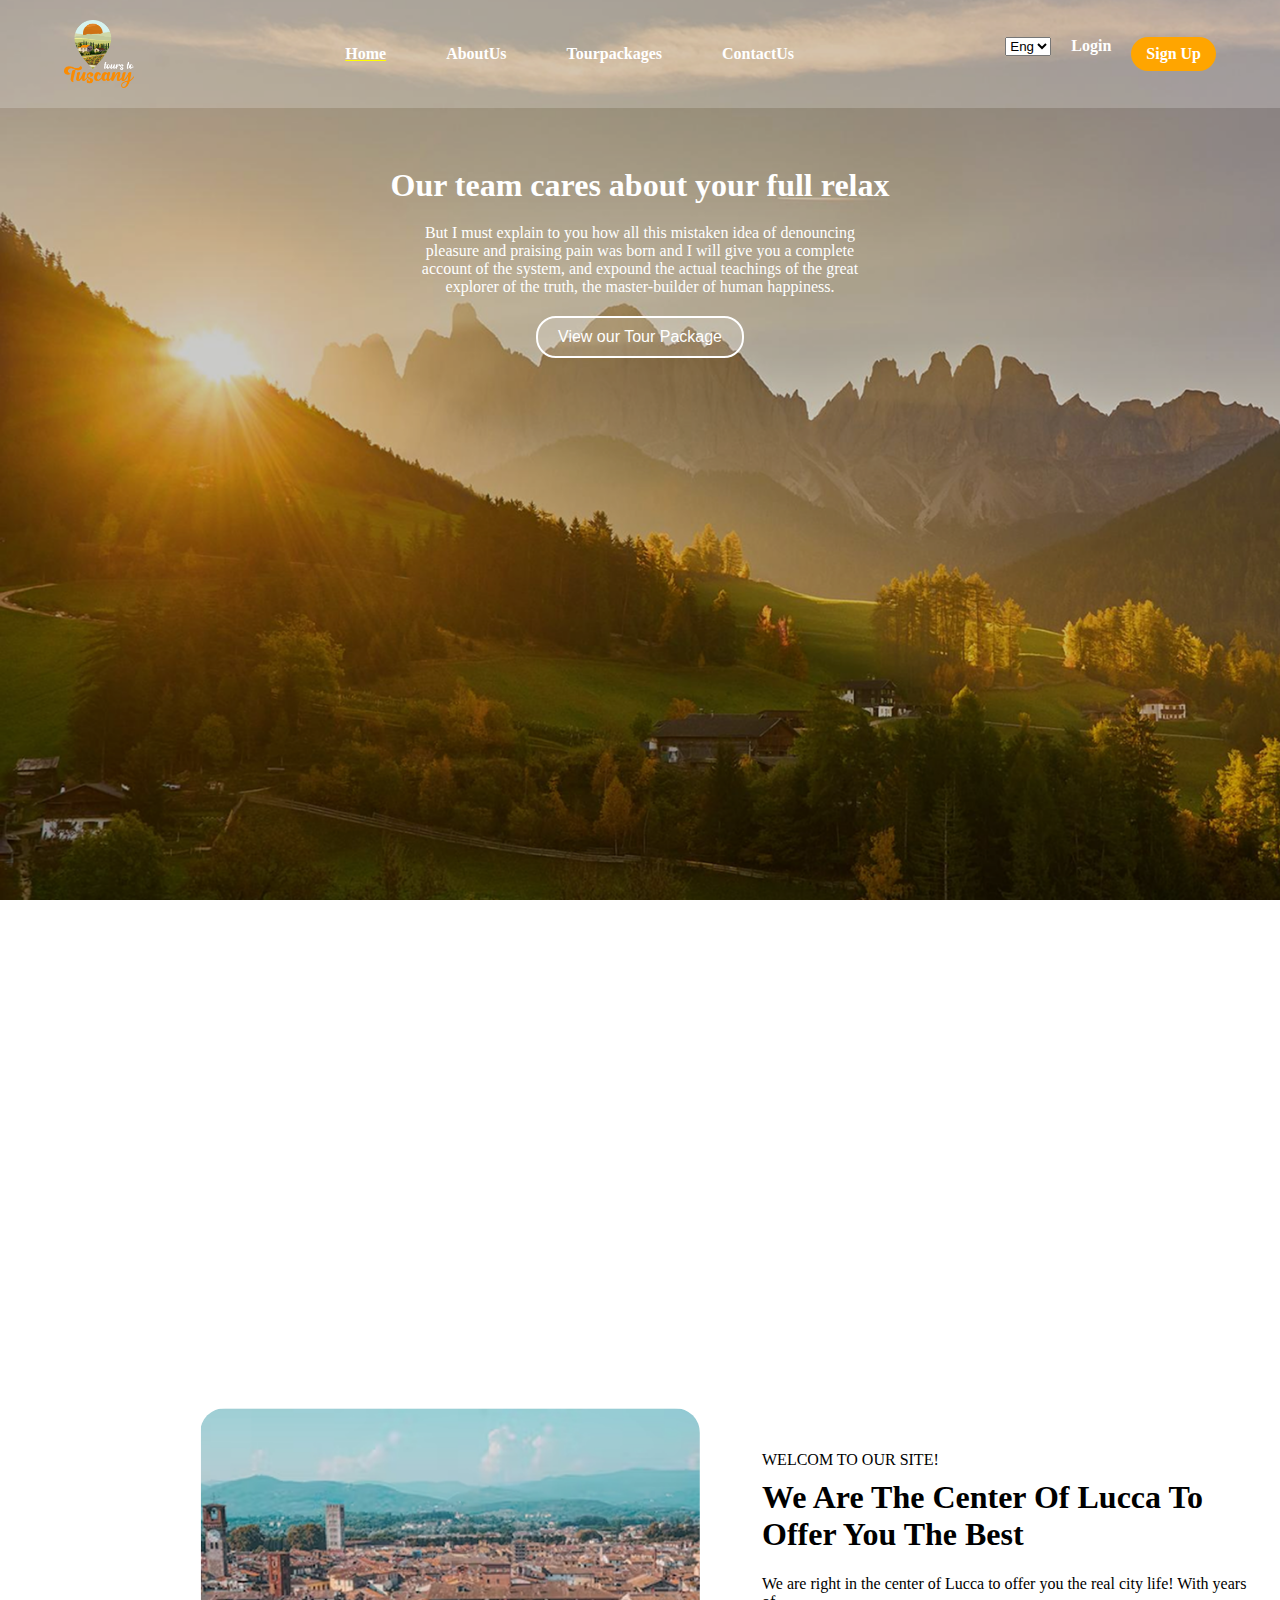
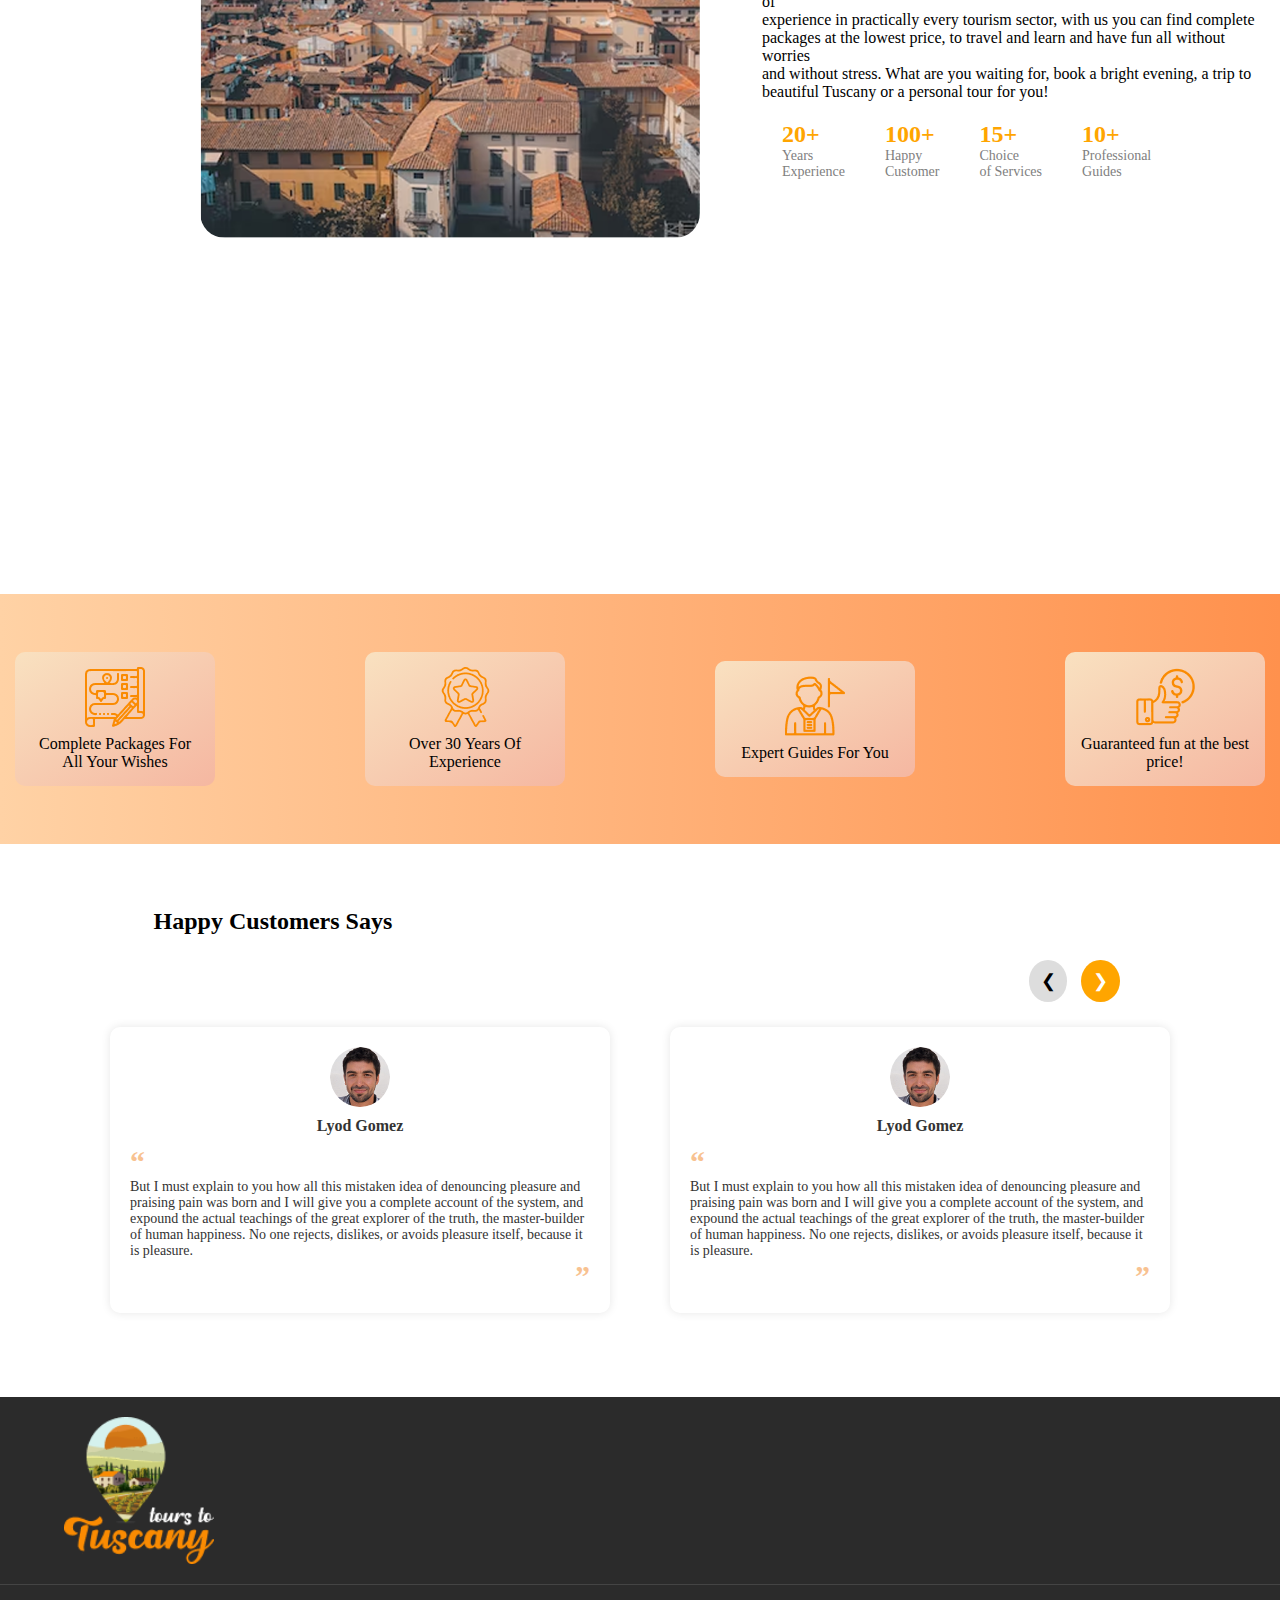
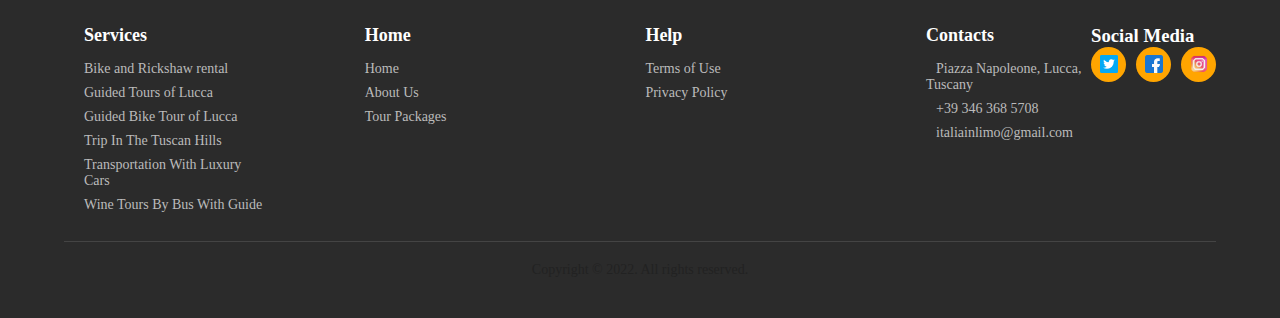
==== About.html @ a481c836 "first commit" ====
<!DOCTYPE html>
<html lang="en">
<head>
    <meta charset="UTF-8">
    <meta name="viewport" content="width=device-width, initial-scale=1.0">
    <link rel="stylesheet" href="About.css">
    <title>AboutUs</title>
</head>
<body>
    
    <!-- Header -->
    <header class="header-about">
        <nav class="home_page">
        
            <img src="image/logo.png" class="logo" alt="
            logo">
    
            <div class="home_links">
                <ul>
                    <li class="home"><a href="index.html">Home</a></li>
                    <li><a href="About.html">AboutUs</a></li>
                    <li><a href="tourPackage.html">Tourpackages</a></li>
                    <li><a href="conctactus.html">ContactUs</a></li>
                </ul>
               
            </div>
    
            <div class="nav-right">
                <div class="dropdown">
                    <a href="#"> <select>
                        <option value="Eng">Eng</option>
                        <option value="Eng">Fr</option>
                    </select></a>
                </div>
                <a href="#" class="login">Login</a>
                <a href="#" class="signup">Sign Up</a>
    
                
          </div>
        </nav>
        <div class="titre">
            <h1>Our team cares about your full relax</h1>
            <p>But I must explain to you how all this mistaken idea of denouncing <br>
               pleasure and praising pain was born and I will give you a complete <br> 
               account of the system, and expound the actual teachings of the great <br>
               explorer of the truth, the master-builder of human happiness.</p>

               <button class="btn-book">View our Tour Package</button>

        </div>
    </header>
    <!-- Fin header -->
    
    <!-- section 1 -->
    <section class="section1">
        <div class="titre">
            <h1>Our team cares about your full relax</h1>
            <p>But I must explain to you how all this mistaken idea of denouncing <br>
               pleasure and praising pain was born and I will give you a complete <br> 
               account of the system, and expound the actual teachings of the great <br>
               explorer of the truth, the master-builder of human happiness.</p>

               <button class="btn-book">View our Tour Package</button>

        </div>
    </section>
    <!-- fin section 1 -->

    <!-- section 2 -->
     <section class="section2">
        <div class="content-espace-p">
            <div>
                <img src="image/Rectangle 22.png" class="box-un-img" alt="imqge">
            </div>
            <div class="box-deux">
                <p class="p1">WELCOM TO OUR SITE!</p>
                <h1 class="p1">We Are The Center Of Lucca To Offer You The Best</h1>
                    <p>We are right in the center of Lucca to offer you the real city life! With years of <br> 
                       experience in practically every tourism sector, with us you can find complete <br>
                       packages at the lowest price, to travel and learn and have fun all without worries <br>
                       and without stress. What are you waiting for, book a bright evening, a trip to <br>
                       beautiful Tuscany or a personal tour for you!</p>
                

                    <div class="stats-container">
                        <div class="stat-box">
                            <span class="stat-number">20+</span>
                            <span class="stat-text">Years<br>Experience</span>
                        </div>
                        <div class="stat-box">
                            <span class="stat-number">100+</span>
                            <span class="stat-text">Happy<br>Customer</span>
                        </div>
                        <div class="stat-box">
                            <span class="stat-number">15+</span>
                            <span class="stat-text">Choice<br>of Services</span>
                        </div>
                        <div class="stat-box">
                            <span class="stat-number">10+</span>
                            <span class="stat-text">Professional<br>Guides</span>
                        </div>
                    </div>
            </div>
        </div>

     </section>
    <!-- fin section 2 -->

    <!-- section 3 -->
     <section class="section3">
        <div class="offer-section-p">
            <div class="offer-content">
                <h1><i><img src="image/icon_map.png" alt=""></i></h1>
                <p>Complete Packages For All Your Wishes</p>
              
            </div>
            <div class="offer-content">
                <h1><i><img src="image/icon_experience.png" alt=""></i></h1>
                <p>Over 30 Years Of Experience</p>
            </div>
            <div class="offer-content">
                <h1><i><img src="image/icon_guide.png" alt=""></i></h1>
                <p>Expert Guides For You</p>
            </div>
            <div class="offer-content">
                <h1><i><img src="image/icon_best price.png" alt=""></i></h1>
                <p>Guaranteed fun at the best price!</p>
            </div>
            
        </div>


     </section>
    <!-- fin section 3 -->

    <!--section4-->
    <section class="section4--">
        <section class="testimonials">
            <h2>Happy Customers Says</h2>
            <div class="navigation">
                <button class="nav-btn prev">❮</button>
                <button class="nav-btn next">❯</button>
            </div>
            <div class="testimonial-container">
                <div class="testimonial-card">
                    <img src="image/Ellipse 4.png" alt="">
                    <h3>Lyod Gomez</h3>
                    <p class="quote">“</p>
                    <p class="testimonial-text">
                        But I must explain to you how all this mistaken idea of denouncing pleasure and praising pain was born 
                        and I will give you a complete account of the system, and expound the actual teachings of the great explorer 
                        of the truth, the master-builder of human happiness. No one rejects, dislikes, or avoids pleasure itself, 
                        because it is pleasure.
                    </p>
                    <p class="quote end-quote">”</p>
                </div>
                <div class="testimonial-card">
                    <img src="image/Ellipse 4.png" alt="">
                    <h3>Lyod Gomez</h3>
                    <p class="quote">“</p>
                    <p class="testimonial-text">
                        But I must explain to you how all this mistaken idea of denouncing pleasure and praising pain was born 
                        and I will give you a complete account of the system, and expound the actual teachings of the great explorer 
                        of the truth, the master-builder of human happiness. No one rejects, dislikes, or avoids pleasure itself, 
                        because it is pleasure.
                    </p>
                    <p class="quote end-quote">”</p>
                </div>
            </div>
        
        </section>
        

    </section>
    <!--fin section4-->
    <!--section5-->
    <section class="section5">
        
<div class="header-container">
    <img src="image/logo.png" alt="Tuscany Logo" class="logo">
</div>
<hr class="tirer">


<!-- Footer -->
<footer class="footer">
<div class="footer-container">
    <div class="footer-content">
        <div class="footer-columns">
            <div class="footer-column">
                <h3>Services</h3>
                <ul>
                    <li>Bike and Rickshaw rental</li>
                    <li>Guided Tours of Lucca</li>
                    <li>Guided Bike Tour of Lucca</li>
                    <li>Trip In The Tuscan Hills</li>
                    <li>Transportation With Luxury Cars</li>
                    <li>Wine Tours By Bus With Guide</li>
                </ul>
            </div>
            <div class="footer-column">
                <h3>Home</h3>
                <ul>
                    <li>Home</li>
                    <li>About Us</li>
                    <li>Tour Packages</li>
                </ul>
            </div>
            <div class="footer-column">
                <h3>Help</h3>
                <ul>
                    <li>Terms of Use</li>
                    <li>Privacy Policy</li>
                </ul>
            </div>
            <div class="footer-column">
                <h3>Contacts</h3>
                <ul>
                    <li><i class="fas fa-map-marker-alt"></i> Piazza Napoleone, Lucca, Tuscany</li>
                    <li><i class="fas fa-phone"></i> +39 346 368 5708</li>
                    <li><i class="fas fa-envelope"></i> italiainlimo@gmail.com</li>
                </ul>
            </div>
        </div>
        <div class="footer-social">
            <h3 class="p">Social Media</h3>
            <div class="social-media">
                <a href="#"><img src="image/3256013.png" alt="Twitter"></a>
                <a href="#"><img src="image/733547.png" alt="Facebook"></a>
                <a href="#"><img src="image/instagram.webp" alt="Instagram"></a>
            </div>
            
        </div>
    </div>
</div>
<hr>
<div class="footer-bottom">
    <p>Copyright © 2022. All rights reserved.</p>
</div>
</footer>

    </section>
    <!--finsection5-->

</body>
</html>
---- About.css ----
*{
    margin: 0;
    padding: 0;
    text-decoration: none;
    text-transform: none;
    box-sizing: border-box;
    list-style: none;
}

body{
    font-family: Cambria, Cochin, Georgia, Times, 'Times New Roman', serif;
}

.header-about{
    height: 100vh;
    width:100vw;
    background-image: url('image/julia-solonina-Csja8O0sbOw-unsplash\ 1.png');
    background-repeat: no-repeat;
    background-size: cover;
}
.home_page{
    background-color: rgba(255, 255, 255, 0.209);
    padding: 20px 5%;
    display: flex;
    justify-content: space-between;
    align-items: center;
    width: 100%;
    box-sizing: border-box;
}

.home_page a{
    color: white;
    text-decoration: none;
    font-size: 16px;
    font-weight: 600;
}


.home_page a:hover {
    /* color: rgb(187, 66, 32); */
    text-decoration: underline;
}

.home_page .logo{
    width: 70px;
}


.home_links {
    display: flex;
    align-items: center;
    gap: 20px;
    color: orange;
   
}

.home_page .home_links ul{
    display:flex;

}

.home_page .home_links ul li{
   margin: 0 30px;

} 

.home{
    text-decoration: underline;
    text-decoration-color: yellow;
}

.dropdown {
    color: white;
    cursor: pointer;
}

.login {
    color: white;
    font-size: 16px;
}

.signup {
    background-color: orange;
    color: white;
    padding: 8px 15px;
    border-radius: 20px;
    font-weight: bold;
    text-decoration: none;
}



.nav-right{
   display:flex ;
   gap: 20px;
    
}



/*section1*/
.titre{
    height: 308px;
    display: flex;
    flex-direction: column;
    gap: 20px;
    align-items: center;
    justify-content: center;
    font-family: courguette,Narrow;
    color: #fff;
    text-align: center;
    
}
.btn-book{
    
    background-color: transparent; /* Supprime le fond */
    color: white; /* Ajustez la couleur du texte selon votre design */
    border: 2px solid #fff; /* Exemple de bordure noire */
    border-radius: 20px; /* Coins arrondis, ajustez selon vos besoins */
    padding: 10px 20px; /* Espacement interne */
    font-size: 16px; /* Taille du texte */
    cursor: pointer; /* Change le curseur au survol */
    transition: background 0.3s ease; /* Animation pour le survol */
    background-color: rgba(255, 255, 255, 0.2); /* Légère couleur de fond au survol */

}


/*section2*/

.content-espace-p{
    display: flex;
    grid-template-columns: repeat(2, 1fr);
    padding: 20px;
}
.box-un-img {
    width: 500px; /* Nouvelle largeur fixe */
    border-radius: 25px;
    /* margin-bottom: 20px; */
    position: relative;
    top: 180px;
    margin-left: 180px;
}
.box-deux{
    text-align: left;
    gap: 40px;
    align-items: center;
    width: 600px;
    margin-top: 80px;
    position: relative;
    top: 150px;
    text-align: left; 
    margin-left: 5%;

}
.p1{
    margin-top: 5px;
    margin-bottom: 10px;
    top: -12px;
    position: relative;
}

.stats-container {
    display: flex;
    justify-content: left;
    gap: 40px;
    padding: 20px;
}

.stat-box {
    text-align: left;
}

.stat-number {
    font-size: 24px;
    font-weight: bold;
    color: orange;
}

.stat-text {
    display: block;
    font-size: 14px;
    color: gray;
    
}


/*section3*/

.offer-section-p{
    display: flex;
    align-items: center;
    justify-content: space-between;
    background: linear-gradient(to right, #FFD2A5, #FF914D);
    padding: 5px;
    height: 250px;
    margin-bottom: 5%;
    margin-top: 40%;
    
    
}

.offer-content {
    background: linear-gradient(to bottom right, #f9e1c0, #f5b7a1);
    padding: 15px;
    border-radius: 10px;
    width: 200px;
    text-align: center;
    margin: 10px;
    gap: -123px;
    
   
    
   
}

/*section4*/
.testimonials h2 {
    font-size: 24px;
    font-weight: bold;
    margin-bottom: 20px;
    margin-left: 12%;
}

.testimonial-container {
    display: flex;
    justify-content: center;
    gap: 20px;
    flex-wrap: wrap;
    margin-bottom: 5%;
    
}

.testimonial-card {
    background: white;
    padding: 20px;
    border-radius: 10px;
    width: 500px;
    text-align: left;
    position: relative;
    margin: 20px;
    box-shadow: 0px 0px 10px rgba(0, 0, 0, 0.1);
}

.testimonial-card img {
    width: 60px;
    height: 60px;
    border-radius: 50%;
    display: block;
    margin: 0 auto 10px;
}

.testimonial-card h3 {
    text-align: center;
    margin-bottom: 10px;
    font-size: 16px;
    font-weight: bold;
    color: #333; /* Assurez-vous qu'il soit bien visible */
}


.testimonial-text {
    font-size: 14px;
    color: #333;
}

.quote {
    font-size: 30px;
    color: #f8c291;
    font-weight: bold;
}

.end-quote {
    text-align: right;
    display: block;
}

.navigation {
    margin-top: 20px;
    margin-left: 80%;
}

.nav-btn {
    background: #ffa500;
    border: none;
    padding: 10px;
    border-radius: 50%;
    cursor: pointer;
    font-size: 18px;
    color: white;
    margin: 5px;
    height: 15%;
    width: 15%;
}

.nav-btn.prev {
    background: #ddd;
    color: black;
}

/*section5*/
.header-container {
    background: #2b2b2b;
    padding: 20px 5%;
    display: flex;
    align-items: center;
    justify-content: flex-start; /* Aligner le logo à gauche */
    
}

.logo {
    width: 150px;
   

}

.tirer {

    width: 100%;
    margin: 0;
}


/* FOOTER */
.footer {
    background: #2b2b2b;
    padding: 40px 0;
   
    
}

.footer-container {
    display: flex;
    justify-content: space-between;
    width: 90%;
    margin: auto;
    
}

.footer-content {
    display: flex;
    justify-content: space-between;
    width: 100%;
    align-items: flex-start;
    padding-left: 20px;
}

.footer-columns {
    display: flex;
    flex: 1;
    justify-content: space-between;
    width: 100%;
}

.footer-column {
    min-width: 180px;
    margin-right: 10%;
    text-align: left;
}

.footer-column h3 {
    font-size: 18px;
    margin-bottom: 15px;
    font-weight: bold;
    color: white;
    
}

.footer-column ul {
    list-style: none;
}

.footer-column ul li {
    margin-bottom: 8px;
    font-size: 14px;
    color: #bbb;
}

.footer-column ul li i {
    color: orange;
    margin-right: 10px;
}


.social-media {
    display: flex;
    gap: 10px; /* Réduction de l'espace entre les icônes */
}

.social-media a {
    display: flex;
    align-items: center;
    justify-content: center;
    width: 35px; /* Taille du cercle */
    height: 35px;
    background-color: orange; /* Cercle orange */
    border-radius: 50%;
    transition: background 0.3s;
}

.social-media a img {
    width: 18px; /* Taille réduite des icônes */
    height: 18px;
}

.social-media a:hover {
    background-color: #ff9800; /* Effet au survol */
}


.social-icons {
    display: flex;
    gap: 10px;
}

.social-icons a {
    display: inline-block;
    background: orange;
    width: 35px;
    height: 35px;
    line-height: 35px;
    border-radius: 50%;
    color: black;
    font-size: 16px;
    text-align: center;
    transition: 0.3s;
}

.social-icons a:hover {
    background: #ff8c00;
}
.p{
    color: white;
}

hr {
    border: 0;
    height: 1px;
    background: #444;
    margin: 20px auto;
    width: 90%;
}

.footer-bottom {
    text-align: center;
    font-size: 14px;
    color:  #222;
}
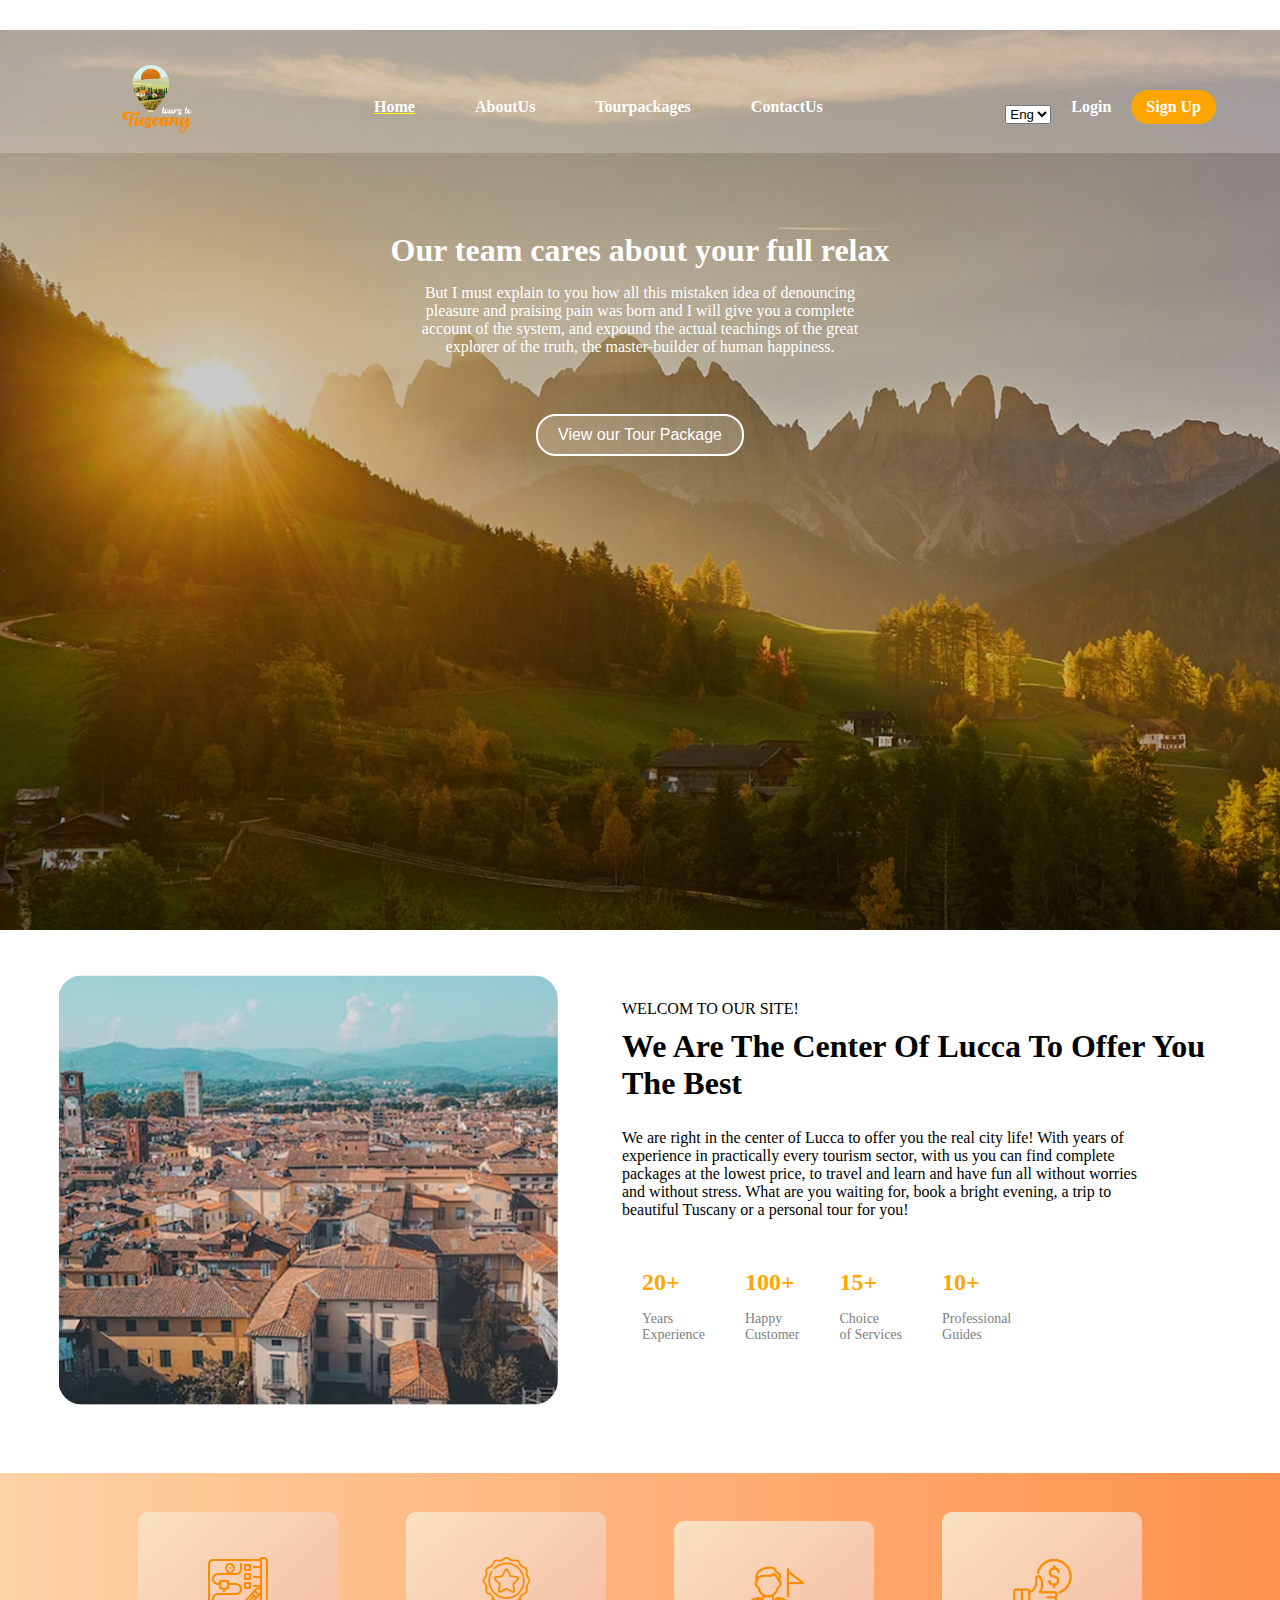
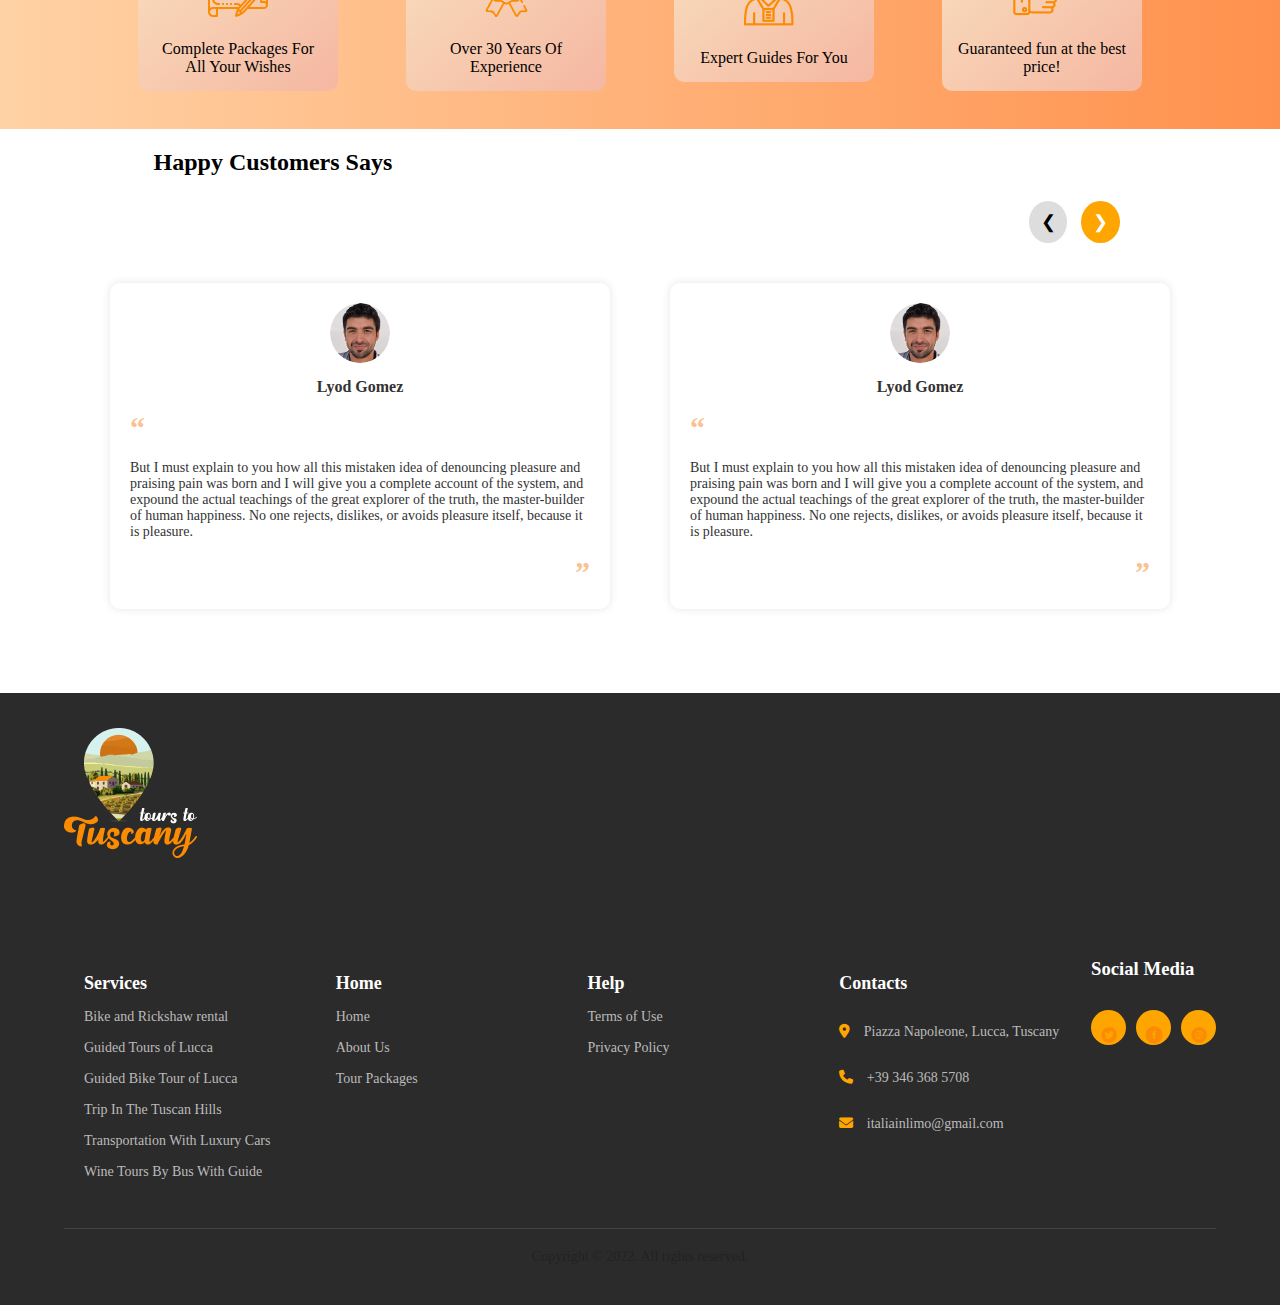
==== commit b4dd2894: "first commit" ====
--- a/About.html
+++ b/About.html
@@ -4,6 +4,8 @@
     <meta charset="UTF-8">
     <meta name="viewport" content="width=device-width, initial-scale=1.0">
     <link rel="stylesheet" href="About.css">
+    <link rel="stylesheet" href="https://cdnjs.cloudflare.com/ajax/libs/font-awesome/6.4.2/css/all.min.css">
+
     <title>AboutUs</title>
 </head>
 <body>
@@ -52,17 +54,7 @@
     <!-- Fin header -->
     
     <!-- section 1 -->
-    <section class="section1">
-        <div class="titre">
-            <h1>Our team cares about your full relax</h1>
-            <p>But I must explain to you how all this mistaken idea of denouncing <br>
-               pleasure and praising pain was born and I will give you a complete <br> 
-               account of the system, and expound the actual teachings of the great <br>
-               explorer of the truth, the master-builder of human happiness.</p>
-
-               <button class="btn-book">View our Tour Package</button>
-
-        </div>
+   
     </section>
     <!-- fin section 1 -->
 
@@ -225,9 +217,9 @@
         <div class="footer-social">
             <h3 class="p">Social Media</h3>
             <div class="social-media">
-                <a href="#"><img src="image/3256013.png" alt="Twitter"></a>
-                <a href="#"><img src="image/733547.png" alt="Facebook"></a>
-                <a href="#"><img src="image/instagram.webp" alt="Instagram"></a>
+                <a href="#"><img src="image/ant-design_twitter-circle-filled (1).png" alt="Twitter"></a>
+                <a href="#"><img src="image/entypo-social_facebook-with-circle.png" alt="Facebook"></a>
+                <a href="#"><img src="image/ant-design_twitter-circle-filled.png" alt="Instagram"></a>
             </div>
             
         </div>
--- a/About.css
+++ b/About.css
@@ -5,6 +5,8 @@
     text-transform: none;
     box-sizing: border-box;
     list-style: none;
+    margin-top: 15px;
+    
 }
 
 body{
@@ -93,6 +95,7 @@
 .nav-right{
    display:flex ;
    gap: 20px;
+   align-items: center;
     
 }
 
@@ -100,15 +103,15 @@
 
 /*section1*/
 .titre{
-    height: 308px;
     display: flex;
     flex-direction: column;
-    gap: 20px;
     align-items: center;
     justify-content: center;
     font-family: courguette,Narrow;
     color: #fff;
     text-align: center;
+    margin-bottom: 20px;
+    margin: 5%;
     
 }
 .btn-book{
@@ -122,6 +125,7 @@
     cursor: pointer; /* Change le curseur au survol */
     transition: background 0.3s ease; /* Animation pour le survol */
     background-color: rgba(255, 255, 255, 0.2); /* Légère couleur de fond au survol */
+    margin: 5%;
 
 }
 
@@ -130,25 +134,23 @@
 
 .content-espace-p{
     display: flex;
-    grid-template-columns: repeat(2, 1fr);
-    padding: 20px;
+    justify-content: center;
+    align-items: center;
+    margin-bottom: 5%;
+    
+    
+  
 }
 .box-un-img {
     width: 500px; /* Nouvelle largeur fixe */
     border-radius: 25px;
-    /* margin-bottom: 20px; */
-    position: relative;
-    top: 180px;
-    margin-left: 180px;
 }
 .box-deux{
     text-align: left;
     gap: 40px;
     align-items: center;
     width: 600px;
-    margin-top: 80px;
     position: relative;
-    top: 150px;
     text-align: left; 
     margin-left: 5%;
 
@@ -192,10 +194,10 @@
     align-items: center;
     justify-content: space-between;
     background: linear-gradient(to right, #FFD2A5, #FF914D);
-    padding: 5px;
+    padding: 10%;
     height: 250px;
-    margin-bottom: 5%;
-    margin-top: 40%;
+    margin-bottom: 20px;
+    
     
     
 }
@@ -207,7 +209,7 @@
     width: 200px;
     text-align: center;
     margin: 10px;
-    gap: -123px;
+    gap: -15px;
     
    
     
@@ -300,25 +302,28 @@
 
 /*section5*/
 .header-container {
-    background: #2b2b2b;
-    padding: 20px 5%;
-    display: flex;
-    align-items: center;
-    justify-content: flex-start; /* Aligner le logo à gauche */
-    
+    text-align: center;
+    background-color: #2b2b2b; /* Assurez-vous que c'est bien la couleur du fond */
+    padding: 20px 0; /* Ajoute un peu d'espace autour du logo */
 }
 
 .logo {
-    width: 150px;
-   
-
+    max-width: 150px; /* Ajuste la taille du logo */
+    display: block;
+    margin-left: 5%;
+    
 }
 
 .tirer {
-
-    width: 100%;
-    margin: 0;
-}
+    display: none; /* Cache complètement la ligne blanche */
+    height: 1px;
+    margin: 20px auto;
+}
+
+.footer {
+    margin-top: -5px; /* Ajuste la position du footer si nécessaire */
+}
+
 
 
 /* FOOTER */
@@ -353,9 +358,9 @@
 }
 
 .footer-column {
-    min-width: 180px;
-    margin-right: 10%;
-    text-align: left;
+    flex: 1;
+    min-width: 200px;
+    margin-bottom: 20px;
 }
 
 .footer-column h3 {
